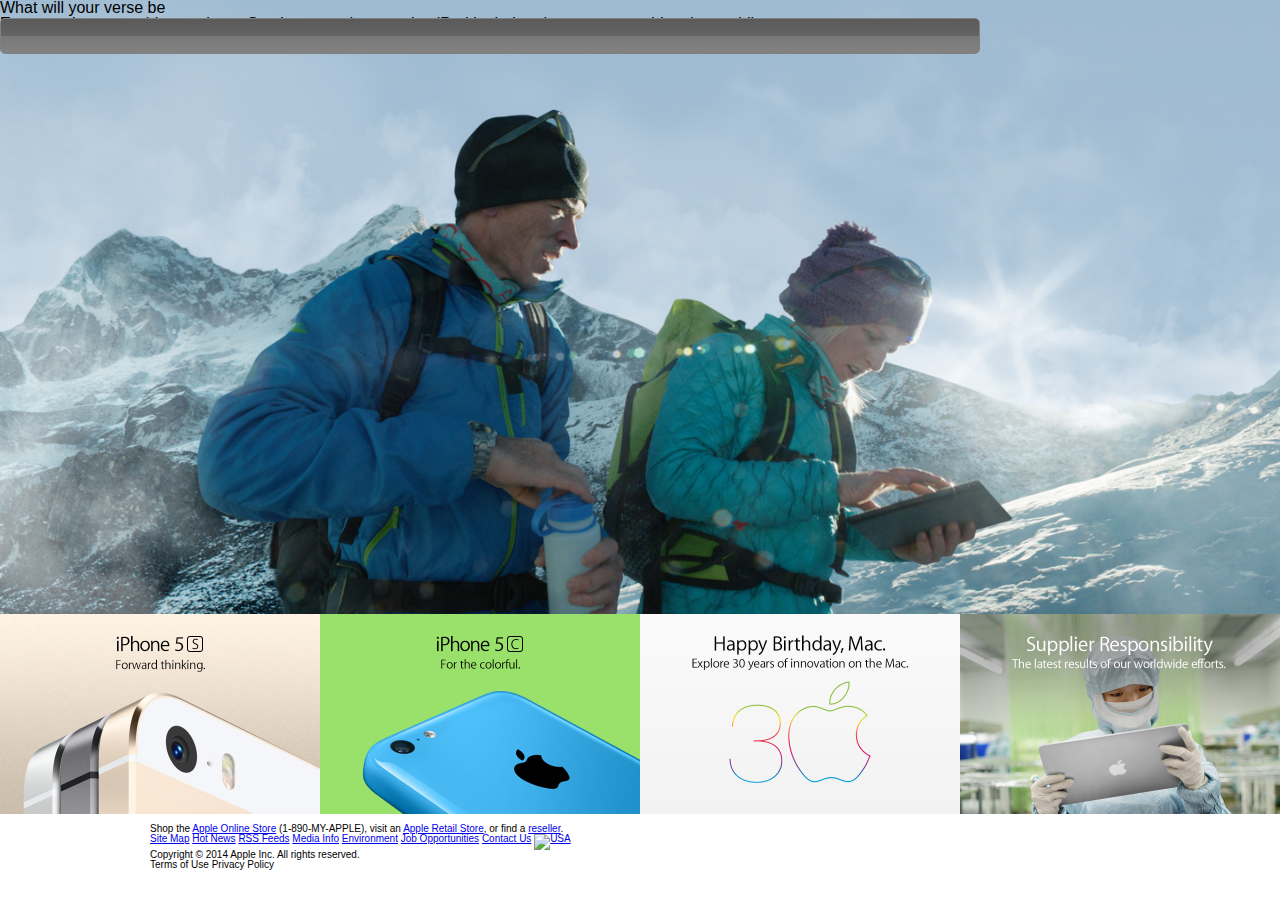
==== public-html/index.html @ d4de5bce "overall layout mostly finished" ====
<!DOCTYPE html>
<html>
    <head>
        <title>Apple</title>
        <meta name="viewport" content="width=device-width, initial-scale=1.0">
        <meta charset="utf-8">
        <link rel="stylesheet" type="text/css" href="css/reset.css">
        <link rel="stylesheet" type="text/css" href="css/styles.css">
        <link rel="shortcut icon" type="image/png" href="img/favicon.ico">
    </head>
    <body>
        <nav class="top-nav">
            <ul>
                <li class="nav-button"></li>
                <li class="nav-button"></li>
                <li class="nav-button"></li>
                <li class="nav-button"></li>
                <li class="nav-button"></li>
                <li class="nav-button"></li>
                <li class="nav-button"></li>
                <li class="nav-search"></li>
            </ul>
        </nav>
        <div class="main-picture">
            <h1>What will your verse be</h1>
            <h2>Everyone has something to share. See how people are using iPad in their unique ways to add to the world's story.</h2>
            <a href="#">Watch the "Your Verse" film and explore the stories</a>
        </div>
        <div class="other-stories">
            <a href="#"><img src="img/promo_iphone5s_2x.jpg" height="200px" alt="iphone5s"></a><a href="#"><img src="img/promo_iphone5c_2x.jpg" height="200px" alt="iphone5c"></a><a href="#"><img src="img/promo_30_years_2x.jpg" height="200px" alt="happy-birthday"></a><a href="#"><img src="img/promo_supplier_responsibility_2x.jpg" height="200px" alt="supplier-responsibility"></a>
        </div>
        <footer>
            <div>
                Shop the <a href="#">Apple Online Store</a> (1-890-MY-APPLE), visit an <a href="#">Apple Retail Store</a>, or find a <a href="#">reseller</a>.
            </div>
            <div>
                <ul>
                    <li><a href="#">Site Map</a></li>
                    <li><a href="#">Hot News</a></li>
                    <li><a href="#">RSS Feeds</a></li>
                    <li><a href="#">Media Info</a></li>
                    <li><a href="#">Environment</a></li>
                    <li><a href="#">Job Opportunities</a></li>
                    <li><a href="#">Contact Us</a></li>
                    <li><a href="#"><img src="img/usa.png" alt="USA"></a>
                </ul>
            </div>
            <div>
                Copyright © 2014 Apple Inc. All rights reserved.
                <ul>
                    <li><a href="#"></a>Terms of Use</li>
                    <li><a href="#"></a>Privacy Policy</li>
                </ul>
            </div>
        </footer>
    </body>
</html>
---- public-html/css/styles.css ----
*, *:before, *:after {
    box-sizing: border-box;
}

html {
    font-family: 'Lucida Sans', 'Lucida Sans Regular', 'Lucida Grande', 'Lucida Sans Unicode', Geneva, Verdana, sans-serif;
    font-size: 16px;
    height: 100%;
}

body {
    max-width: 1440px;
    min-width: 1180px;
    width: 100%;
    margin: auto;
    display: flex;
    flex-flow: column;
    height: 100%;
}

.top-nav {
    width: 980px;
    height: 36px;
    border-radius: 5px;
    background-image: linear-gradient(to bottom, rgb(90,90,90) 0%, rgb(100,100,100) 50%, rgb(120,120,120) 50%, rgb(130,130,130) 100%);
    border: 1px solid gray;
    position: absolute;
    margin: auto;
    top: 18px;
}

.top-nav ul {
    margin: 0;
    padding: 0;
    list-style: none;
    height: 100%;
}

.top-nav li {
    display: flex;
    align-items: center;
    justify-content: center;
}

.top-nav .nav-button {
    border-right: 1px solid gray;
}

.main-picture {
    background-image: url("../img/your_verse_hero.jpg");
    background-position: 50% 100%;
    background-repeat: no-repeat;
    background-size: cover;
    min-height: 538px;
    flex: 1 1 538px;
    max-height: 1180px;
}

.other-stories {
    display: flex;
    width: 100%;
    align-content: center;
    justify-content: center;
    flex: 0 0 auto;
}

.other-stories a{
    display: flex;
    overflow: hidden;
    justify-content: center;
}

footer {
    font-size: 10px;
    padding: 10px 0 30px;
    margin: auto;
    width: 980px;
    flex: 0 0 auto;
}

footer div ul {
    list-style: none;
}

footer div li {
    display: inline-block;
}
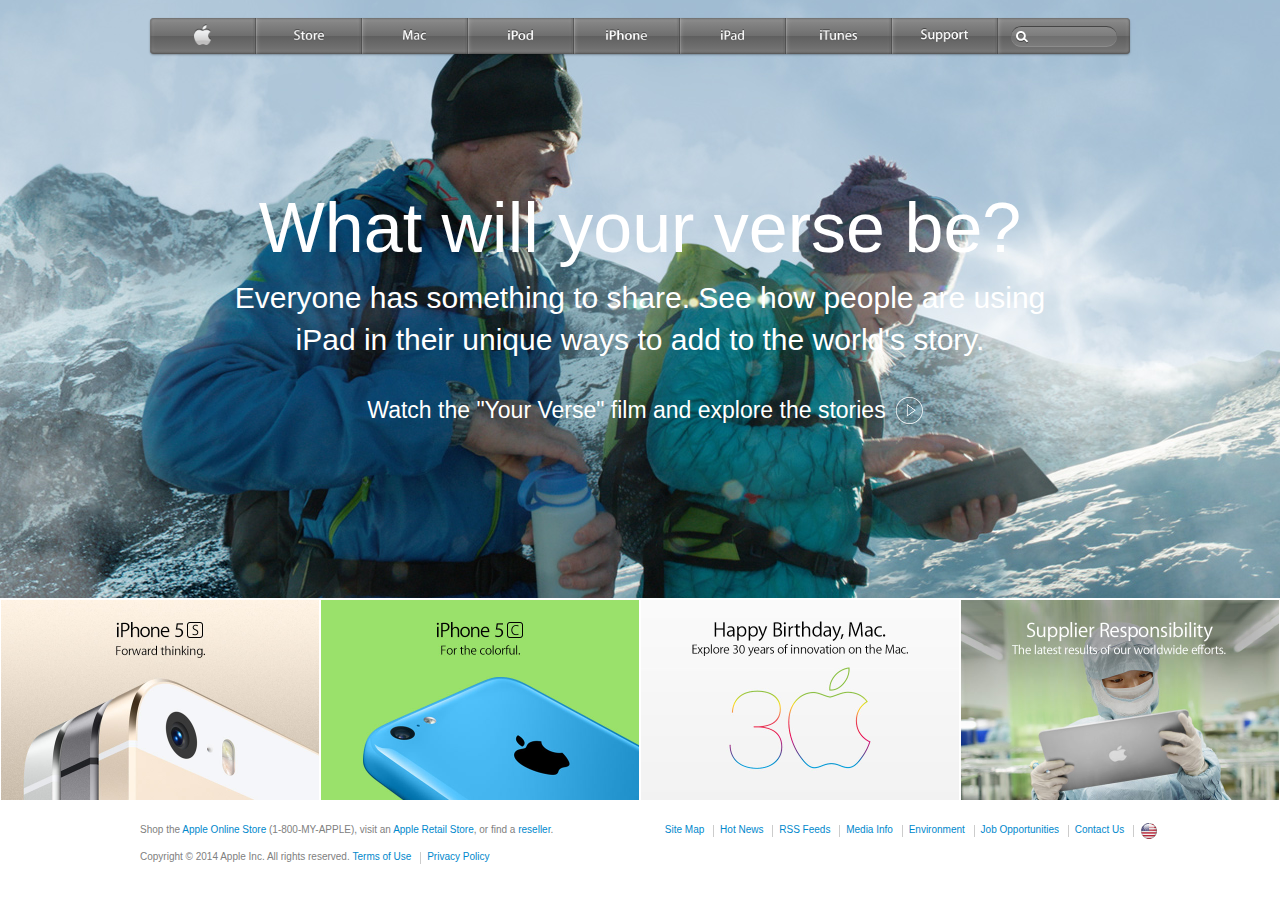
==== commit 8adc7c34: "finished styling and page layout" ====
--- a/public-html/index.html
+++ b/public-html/index.html
@@ -11,47 +11,67 @@
     <body>
         <nav class="top-nav">
             <ul>
-                <li class="nav-button"></li>
-                <li class="nav-button"></li>
-                <li class="nav-button"></li>
-                <li class="nav-button"></li>
-                <li class="nav-button"></li>
-                <li class="nav-button"></li>
-                <li class="nav-button"></li>
-                <li class="nav-search"></li>
+                <li class="nav-button">
+                    <a href="#"><span><img src="img/apple.png" width="16.9px" height="21.6px"></span></a>
+                </li>
+                <li class="nav-button">
+                    <a href="#"><span><img src="img/store.png" height="11.9px" width="30px"></span></a>
+                </li>
+                <li class="nav-button">
+                    <a href="#"><span><img src="img/mac.png" width="23.3px" height="11.7px"></span></a>
+                </li>
+                <li class="nav-button">
+                    <a href="#"><span><img src="img/ipod.png" width="24.5px" height="12.2px"></span></a>
+                </li>
+                <li class="nav-button">
+                    <a href="#"><span><img src="img/iphone.png" width="40.1px" height="12.1px"></span></a>
+                </li>
+                <li class="nav-button">
+                    <a href="#"><span><img src="img/ipad.png" width="23.8px" height="12.1px"></span></a>
+                </li>
+                <li class="nav-button">
+                    <a href="#"><span><img src="img/itunes.png" width="36.5px" height="11.9px"></span></a>
+                </li>
+                <li class="nav-button">
+                    <a href="#"><span><img src="img/support.png" width="47.3px" height="14.4px" style="margin-top:2px;"></span></a>
+                </li>
+                <li class="nav-search"><input type="search" ></li>
             </ul>
         </nav>
         <div class="main-picture">
-            <h1>What will your verse be</h1>
-            <h2>Everyone has something to share. See how people are using iPad in their unique ways to add to the world's story.</h2>
-            <a href="#">Watch the "Your Verse" film and explore the stories</a>
+            <div class="text-container">
+                <h1>What will your verse be?</h1>
+                <h2>Everyone has something to share. See how people are using<br>
+                    iPad in their unique ways to add to the world's story.</h2>
+                <a href="#"><span>Watch the "Your Verse" film and explore the stories</span><img src="img/play-btn.png" alt="play-button" height="27px" width="27px"></a>
+            </div>
         </div>
         <div class="other-stories">
             <a href="#"><img src="img/promo_iphone5s_2x.jpg" height="200px" alt="iphone5s"></a><a href="#"><img src="img/promo_iphone5c_2x.jpg" height="200px" alt="iphone5c"></a><a href="#"><img src="img/promo_30_years_2x.jpg" height="200px" alt="happy-birthday"></a><a href="#"><img src="img/promo_supplier_responsibility_2x.jpg" height="200px" alt="supplier-responsibility"></a>
         </div>
-        <footer>
-            <div>
-                Shop the <a href="#">Apple Online Store</a> (1-890-MY-APPLE), visit an <a href="#">Apple Retail Store</a>, or find a <a href="#">reseller</a>.
-            </div>
-            <div>
-                <ul>
-                    <li><a href="#">Site Map</a></li>
-                    <li><a href="#">Hot News</a></li>
-                    <li><a href="#">RSS Feeds</a></li>
-                    <li><a href="#">Media Info</a></li>
-                    <li><a href="#">Environment</a></li>
-                    <li><a href="#">Job Opportunities</a></li>
-                    <li><a href="#">Contact Us</a></li>
-                    <li><a href="#"><img src="img/usa.png" alt="USA"></a>
-                </ul>
-            </div>
-            <div>
-                Copyright © 2014 Apple Inc. All rights reserved.
-                <ul>
-                    <li><a href="#"></a>Terms of Use</li>
-                    <li><a href="#"></a>Privacy Policy</li>
-                </ul>
-            </div>
-        </footer>
     </body>
+    <footer>
+        <div class="top left">
+            Shop the <a href="#">Apple Online Store</a> (1-800-MY-APPLE), visit an <a href="#">Apple Retail Store</a>, or find a <a href="#">reseller</a>.
+        </div>
+        <div class="top right">
+            <ul>
+                <li><a href="#">Site Map</a></li>
+                <li><a href="#">Hot News</a></li>
+                <li><a href="#">RSS Feeds</a></li>
+                <li><a href="#">Media Info</a></li>
+                <li><a href="#">Environment</a></li>
+                <li><a href="#">Job Opportunities</a></li>
+                <li><a href="#">Contact Us</a></li>
+                <li><a href="#"><img src="img/usa_2x.png" height="16px" width="16px" alt="USA"></a>
+            </ul>
+        </div>
+        <div class="bottom left">
+            Copyright © 2014 Apple Inc. All rights reserved.
+            <ul>
+                <li><a href="#">Terms of Use</a></li>
+                <li><a href="#">Privacy Policy</a></li>
+            </ul>
+        </div>
+    </footer>
 </html>--- a/public-html/css/styles.css
+++ b/public-html/css/styles.css
@@ -5,28 +5,49 @@
 html {
     font-family: 'Lucida Sans', 'Lucida Sans Regular', 'Lucida Grande', 'Lucida Sans Unicode', Geneva, Verdana, sans-serif;
     font-size: 16px;
+    color: white;
     height: 100%;
 }
 
 body {
     max-width: 1440px;
-    min-width: 1180px;
+    min-width: 1024px;
     width: 100%;
     margin: auto;
     display: flex;
     flex-flow: column;
     height: 100%;
-}
-
+    position: relative;
+}
+
+a {
+    color: #08c;
+    text-decoration: none;
+}
+
+::-moz-focus-inner, input:focus {
+    border: 0;
+    outline: none;
+}
+
+a:hover, a:visited, a:active {
+    text-decoration: underline;
+}
+
+/* TOP NAV */
 .top-nav {
+    font-family: -apple-system, BlinkMacSystemFont, 'Segoe UI', Roboto, Oxygen, Ubuntu, Cantarell, 'Open Sans', 'Helvetica Neue', sans-serif;
     width: 980px;
     height: 36px;
-    border-radius: 5px;
-    background-image: linear-gradient(to bottom, rgb(90,90,90) 0%, rgb(100,100,100) 50%, rgb(120,120,120) 50%, rgb(130,130,130) 100%);
-    border: 1px solid gray;
-    position: absolute;
-    margin: auto;
+    border-radius: 4px;
+    background-image: linear-gradient(to bottom, 
+                    rgb(140,140,140) 0%, rgb(110,110,110) 50%,
+                    rgb(95,95,95) 50%, rgb(120,120,120) 100%);
+    position: relative;
+    margin: 0 auto;
     top: 18px;
+    z-index: 100;
+    box-shadow: rgba(0,0,0,.3) 0 1px 2px, rgba(0,0,0,1) 0 -.3px 3px inset;
 }
 
 .top-nav ul {
@@ -34,54 +55,254 @@
     padding: 0;
     list-style: none;
     height: 100%;
+    display: flex;
 }
 
 .top-nav li {
     display: flex;
     align-items: center;
     justify-content: center;
-}
-
-.top-nav .nav-button {
-    border-right: 1px solid gray;
-}
-
+    box-shadow: -3.5px 0 3px -3px rgba(0,0,0,1) inset, 
+                0 0 5px .1px rgba(255,255,255,.3) inset;
+}
+
+.top-nav li:last-child {
+    box-shadow: 0 0 5px .1px rgba(255,255,255,.3) inset;
+}
+
+.nav-button {
+    width: 106px;
+}
+
+.nav-button a {
+    display: block;
+    height: 100%;
+    width: 100%;
+    border-right: 2px solid rgba(255,255,255,.1);
+    border-left: 1px solid rgba(255,255,255,.1);
+    display: flex;
+    align-items: center;
+}
+
+.nav-button a span {
+    display: inline-block;
+    color: white;
+    width: 100%;
+    text-align: center;
+}
+
+.nav-button:first-child, .nav-button:first-child a {
+    border-radius: 4px 0 0 4px;
+}
+
+.nav-button a:hover,
+.nav-button a:focus {
+    background: rgba(0,0,0,.4);
+    box-shadow: 0 0 10px 0px rgba(255,255,255, .3) inset;
+    border: none;
+    outline: none;
+}
+
+.nav-button a:hover span {
+    border-right: 2px solid rgba(0,0,0,0);
+    border-left: 1px solid rgba(0,0,0,0);
+}
+
+.nav-button a:active {
+    background: rgba(0,0,0,.4);
+    box-shadow: 0 2px 4px 2px rgba(0,0,0,1) inset;
+    border: none;
+}
+
+.nav-button a:not(:hover):focus span {
+    border-right: 2px solid rgba(0,0,0,0);
+    border-left: 1px solid rgba(0,0,0,0);
+}
+
+.nav-search {
+    border-radius: 0 4px 4px 0;
+    width: 132px;
+}
+
+/* TODO add animations on focus */
+.nav-search input[type="search"] {
+    background: rgba(255,255,255,.1);
+    background-image: url("../img/search.svg");
+    background-position: 4px 4px;
+    background-repeat: no-repeat;
+    background-size: 16px 16px;
+    border: none;
+    border-bottom: 1.5px solid rgb(140,140,140);
+    border-top: 1.5px solid rgba(0,0,0,.5);
+    border-radius: 12px;
+    height: 21px;
+    width: 106px;
+    margin: auto;
+    padding: 0 4px 0 22px;
+}
+
+.nav-search input:focus {
+    outline: none;
+    background: white;
+    background-image: url("../img/focus-search.svg");
+    background-position: 4px 4px;
+    background-repeat: no-repeat;
+    background-size: 16px 16px;
+}
+
+/* MAIN IMAGE */
 .main-picture {
     background-image: url("../img/your_verse_hero.jpg");
     background-position: 50% 100%;
     background-repeat: no-repeat;
-    background-size: cover;
+    background-size: 1440px 1315px;
     min-height: 538px;
     flex: 1 1 538px;
     max-height: 1180px;
-}
-
+    position: relative;
+    top: -36px;
+}
+
+.main-picture .text-container {
+    position: relative;
+    top: 50%;
+    font-family: -apple-system, BlinkMacSystemFont, 'Segoe UI', Roboto, Oxygen, Ubuntu, Cantarell, 'Open Sans', 'Helvetica Neue', sans-serif;
+    font-weight: 100;
+    line-height: 1.4;
+    text-align: center;
+    padding: 50px 0;
+}
+
+@media screen and (min-height: 1250px) {
+    .main-picture {
+        background-position: 50% 90%;
+    }
+    .main-picture .text-container {
+        margin-top: -400px;
+    }
+}
+
+@media screen and (max-height: 1249px) {
+    .main-picture {
+        background-position: 50% 100%;
+    }
+    .main-picture .text-container {
+        margin-top: -170px;
+    }
+}
+
+.main-picture .text-container h1{
+    font-size: 70px
+}
+
+.main-picture .text-container h2 {
+    font-size: 30px;
+}
+
+.main-picture .text-container a {
+    font-size: 23px;
+    display: inline-block;
+    padding-top: 30px;
+    color: white;
+    position: relative;
+}
+
+.main-picture .text-container a span {
+    display: inline-block;
+    line-height: .9;
+}
+
+.main-picture .text-container a img {
+    display: inline-block;
+    position: relative;
+    top: 6px;
+    left: 10px;
+}
+
+.main-picture .text-container a:hover, 
+.main-picture .text-container a:active,
+.main-picture .text-container a:focus {
+    text-decoration: none;
+}
+.main-picture .text-container a:hover span, 
+.main-picture .text-container a:active span,
+.main-picture .text-container a:focus span {
+    border-bottom: 1px solid rgba(255,255,255,.5);
+}
+
+/* PROMO STORIES */
 .other-stories {
     display: flex;
     width: 100%;
     align-content: center;
     justify-content: center;
     flex: 0 0 auto;
-}
-
-.other-stories a{
+    border-top: 2px solid white;
+    position: relative;
+    top: -36px;
+}
+
+.other-stories a {
     display: flex;
     overflow: hidden;
     justify-content: center;
-}
-
+    border-left: 1px solid white;
+    border-right: 1px solid white;
+}
+
+/* FOOTER INFO */
 footer {
     font-size: 10px;
-    padding: 10px 0 30px;
-    margin: auto;
-    width: 980px;
+    padding: 10px 0 0 0;
+    margin: 0 auto;
+    width: 1000px;
     flex: 0 0 auto;
+    position: relative;
+    top: -36px;
+    color: gray;
+}
+
+footer div {
+    display: block;
+    float: left;
+    width: 500px;
+    padding: 15px 0 0 0;
 }
 
 footer div ul {
     list-style: none;
+    display: inline-block;
 }
 
 footer div li {
     display: inline-block;
+    border-left: 1px solid #ccc;
+    padding-left: 6px;
+    margin-left: 6px;
+    height: 12px;
+    position: relative;
+}
+
+footer div li a {
+    display: inline-block;
+}
+
+footer div li img {
+    position: absolute;
+    left: 7px;
+    top: -2px;
+}
+
+footer div ul li:first-child {
+    border: none;
+    padding: 0px;
+    margin: 0px;
+}
+
+.left {
+    text-align: left;
+}
+
+.right {
+    text-align: right;
 }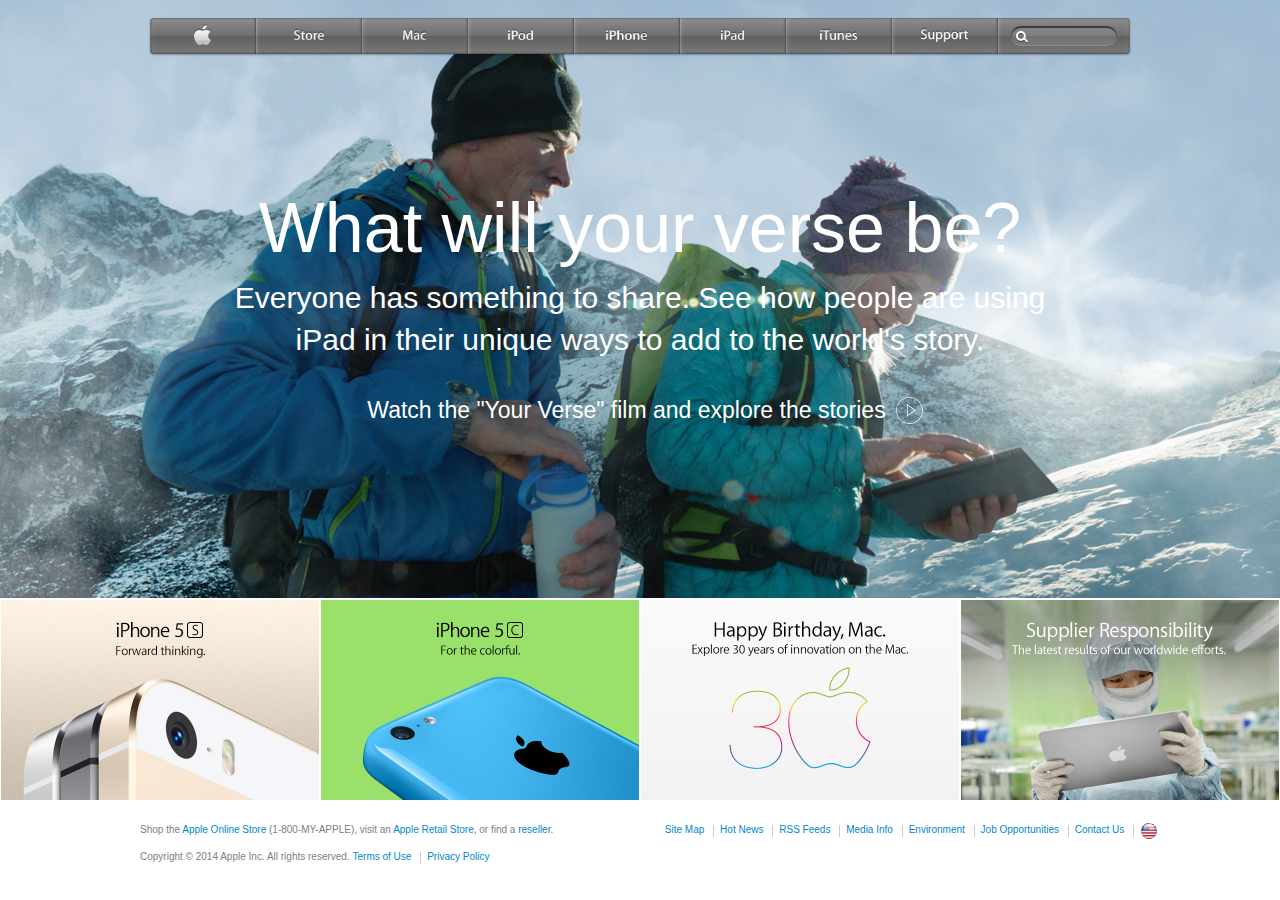
==== commit 74303e21: "Minor bug fixes and added animation" ====
--- a/public-html/index.html
+++ b/public-html/index.html
@@ -1,8 +1,7 @@
 <!DOCTYPE html>
 <html>
     <head>
-        <title>Apple</title>
-        <meta name="viewport" content="width=device-width, initial-scale=1.0">
+        <title>Apple</title>  
         <meta charset="utf-8">
         <link rel="stylesheet" type="text/css" href="css/reset.css">
         <link rel="stylesheet" type="text/css" href="css/styles.css">
@@ -35,7 +34,9 @@
                 <li class="nav-button">
                     <a href="#"><span><img src="img/support.png" width="47.3px" height="14.4px" style="margin-top:2px;"></span></a>
                 </li>
-                <li class="nav-search"><input type="search" ></li>
+                <li class="nav-search">
+                    <span class="searchbar-container"><input type="search"></span>
+                </li>
             </ul>
         </nav>
         <div class="main-picture">
--- a/public-html/css/styles.css
+++ b/public-html/css/styles.css
@@ -25,7 +25,7 @@
     text-decoration: none;
 }
 
-::-moz-focus-inner, input:focus {
+::-moz-focus-inner, :focus {
     border: 0;
     outline: none;
 }
@@ -56,12 +56,11 @@
     list-style: none;
     height: 100%;
     display: flex;
+    flex-flow: row nowrap;
 }
 
 .top-nav li {
-    display: flex;
-    align-items: center;
-    justify-content: center;
+    height: 100%;
     box-shadow: -3.5px 0 3px -3px rgba(0,0,0,1) inset, 
                 0 0 5px .1px rgba(255,255,255,.3) inset;
 }
@@ -71,7 +70,7 @@
 }
 
 .nav-button {
-    width: 106px;
+    flex: 0 1 106px;
 }
 
 .nav-button a {
@@ -86,7 +85,6 @@
 
 .nav-button a span {
     display: inline-block;
-    color: white;
     width: 100%;
     text-align: center;
 }
@@ -98,7 +96,7 @@
 .nav-button a:hover,
 .nav-button a:focus {
     background: rgba(0,0,0,.4);
-    box-shadow: 0 0 10px 0px rgba(255,255,255, .3) inset;
+    box-shadow: 0 0 5px 0px rgba(255,255,255, .3) inset;
     border: none;
     outline: none;
 }
@@ -110,7 +108,7 @@
 
 .nav-button a:active {
     background: rgba(0,0,0,.4);
-    box-shadow: 0 2px 4px 2px rgba(0,0,0,1) inset;
+    box-shadow: 0 2px 4px 1px rgba(0,0,0,1) inset;
     border: none;
 }
 
@@ -119,35 +117,55 @@
     border-left: 1px solid rgba(0,0,0,0);
 }
 
+.nav-search, 
+.searchbar-container {
+    border-radius: 0 4px 4px 0;
+}
+
 .nav-search {
-    border-radius: 0 4px 4px 0;
-    width: 132px;
-}
-
-/* TODO add animations on focus */
+    flex: 1 0;
+}
+
+.nav-search .searchbar-container {
+    display: block;
+    width: 100%;
+    height: 100%;
+    border-left: 1px solid rgba(255,255,255,.1);
+    border-right: 1px solid rgba(255,255,255,.1);
+    display: flex;
+    align-items: center;
+}
+
+/* TODO add js to grow searchbar & container elements with smooth animation */
 .nav-search input[type="search"] {
     background: rgba(255,255,255,.1);
     background-image: url("../img/search.svg");
-    background-position: 4px 4px;
+    background-position: 4px 5px;
     background-repeat: no-repeat;
-    background-size: 16px 16px;
     border: none;
-    border-bottom: 1.5px solid rgb(140,140,140);
-    border-top: 1.5px solid rgba(0,0,0,.5);
+    border-bottom: 1px solid rgb(140,140,140);
+    box-shadow: 0 2px 1px 0px rgba(0,0,0,.6) inset;
     border-radius: 12px;
-    height: 21px;
-    width: 106px;
-    margin: auto;
-    padding: 0 4px 0 22px;
+    height: 20px;
+    width: 100%;
+    margin: 0 12px;
+    padding: 2px 4px 1px 20px;
+    color: white;
+    -webkit-transform: perspective(1px) translateZ(0);
+    transform: perspective(1px) translateZ(0);
+    -webkit-transition-duration: 0.3s;
+    transition-duration: 0.3s;
+    -webkit-transition-property: color, background-color;
+    transition-property: color, background-color;
 }
 
 .nav-search input:focus {
     outline: none;
     background: white;
     background-image: url("../img/focus-search.svg");
-    background-position: 4px 4px;
+    background-position: 4px 5px;
     background-repeat: no-repeat;
-    background-size: 16px 16px;
+    color: black;
 }
 
 /* MAIN IMAGE */
@@ -202,7 +220,7 @@
 .main-picture .text-container a {
     font-size: 23px;
     display: inline-block;
-    padding-top: 30px;
+    margin-top: 30px;
     color: white;
     position: relative;
 }
@@ -217,6 +235,7 @@
     position: relative;
     top: 6px;
     left: 10px;
+    border-radius: 13.5px;
 }
 
 .main-picture .text-container a:hover, 
@@ -224,10 +243,17 @@
 .main-picture .text-container a:focus {
     text-decoration: none;
 }
+
 .main-picture .text-container a:hover span, 
 .main-picture .text-container a:active span,
 .main-picture .text-container a:focus span {
     border-bottom: 1px solid rgba(255,255,255,.5);
+}
+
+.main-picture .text-container a:hover img, 
+.main-picture .text-container a:active img,
+.main-picture .text-container a:focus img {
+    background: rgba(255,255,255,.3);
 }
 
 /* PROMO STORIES */
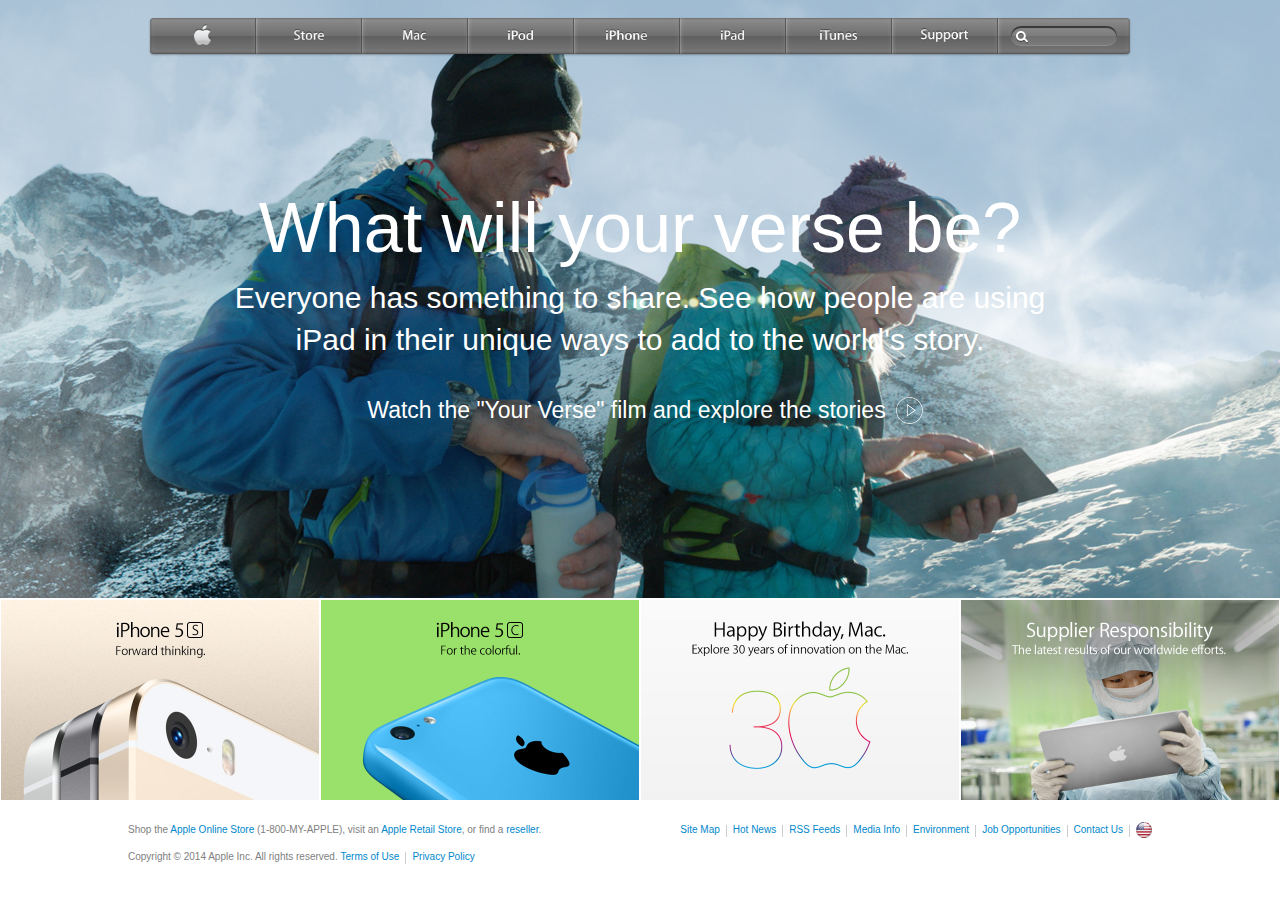
==== commit ee80e24b: "minor fixes in inline-block elements" ====
--- a/public-html/index.html
+++ b/public-html/index.html
@@ -48,31 +48,34 @@
             </div>
         </div>
         <div class="other-stories">
-            <a href="#"><img src="img/promo_iphone5s_2x.jpg" height="200px" alt="iphone5s"></a><a href="#"><img src="img/promo_iphone5c_2x.jpg" height="200px" alt="iphone5c"></a><a href="#"><img src="img/promo_30_years_2x.jpg" height="200px" alt="happy-birthday"></a><a href="#"><img src="img/promo_supplier_responsibility_2x.jpg" height="200px" alt="supplier-responsibility"></a>
+            <a href="#"><img src="img/promo_iphone5s_2x.jpg" height="200px" alt="iphone5s"></a><!--
+            --><a href="#"><img src="img/promo_iphone5c_2x.jpg" height="200px" alt="iphone5c"></a><!--
+            --><a href="#"><img src="img/promo_30_years_2x.jpg" height="200px" alt="happy-birthday"></a><!--
+            --><a href="#"><img src="img/promo_supplier_responsibility_2x.jpg" height="200px" alt="supplier-responsibility"></a>
         </div>
+        <footer>
+            <div class="top left">
+                Shop the <a href="#">Apple Online Store</a> (1-800-MY-APPLE), visit an <a href="#">Apple Retail Store</a>, or find a <a href="#">reseller</a>.
+            </div>
+            <div class="top right">
+                <ul>
+                    <li><a href="#">Site Map</a></li><!--
+                    --><li><a href="#">Hot News</a></li><!--
+                    --><li><a href="#">RSS Feeds</a></li><!--
+                    --><li><a href="#">Media Info</a></li><!--
+                    --><li><a href="#">Environment</a></li><!--
+                    --><li><a href="#">Job Opportunities</a></li><!--
+                    --><li><a href="#">Contact Us</a></li><!--
+                    --><li><a href="#"><img src="img/usa_2x.png" height="16px" width="16px" alt="USA"></a>
+                </ul>
+            </div>
+            <div class="bottom left">
+                Copyright © 2014 Apple Inc. All rights reserved.
+                <ul>
+                    <li><a href="#">Terms of Use</a>
+                    </li><li><a href="#">Privacy Policy</a></li>
+                </ul>
+            </div>
+        </footer>
     </body>
-    <footer>
-        <div class="top left">
-            Shop the <a href="#">Apple Online Store</a> (1-800-MY-APPLE), visit an <a href="#">Apple Retail Store</a>, or find a <a href="#">reseller</a>.
-        </div>
-        <div class="top right">
-            <ul>
-                <li><a href="#">Site Map</a></li>
-                <li><a href="#">Hot News</a></li>
-                <li><a href="#">RSS Feeds</a></li>
-                <li><a href="#">Media Info</a></li>
-                <li><a href="#">Environment</a></li>
-                <li><a href="#">Job Opportunities</a></li>
-                <li><a href="#">Contact Us</a></li>
-                <li><a href="#"><img src="img/usa_2x.png" height="16px" width="16px" alt="USA"></a>
-            </ul>
-        </div>
-        <div class="bottom left">
-            Copyright © 2014 Apple Inc. All rights reserved.
-            <ul>
-                <li><a href="#">Terms of Use</a></li>
-                <li><a href="#">Privacy Policy</a></li>
-            </ul>
-        </div>
-    </footer>
 </html>--- a/public-html/css/styles.css
+++ b/public-html/css/styles.css
@@ -61,7 +61,7 @@
 
 .top-nav li {
     height: 100%;
-    box-shadow: -3.5px 0 3px -3px rgba(0,0,0,1) inset, 
+    box-shadow: -4px 0 2px -3.5px rgba(0,0,0,1) inset, 
                 0 0 5px .1px rgba(255,255,255,.3) inset;
 }
 
@@ -96,7 +96,7 @@
 .nav-button a:hover,
 .nav-button a:focus {
     background: rgba(0,0,0,.4);
-    box-shadow: 0 0 5px 0px rgba(255,255,255, .3) inset;
+    box-shadow: -1px 0 10px -1px rgba(255,255,255, .3) inset;
     border: none;
     outline: none;
 }
@@ -132,6 +132,7 @@
     height: 100%;
     border-left: 1px solid rgba(255,255,255,.1);
     border-right: 1px solid rgba(255,255,255,.1);
+    padding: 0 12px;
     display: flex;
     align-items: center;
 }
@@ -148,9 +149,9 @@
     border-radius: 12px;
     height: 20px;
     width: 100%;
-    margin: 0 12px;
     padding: 2px 4px 1px 20px;
     color: white;
+    font-size: 12px;
     -webkit-transform: perspective(1px) translateZ(0);
     transform: perspective(1px) translateZ(0);
     -webkit-transition-duration: 0.3s;
@@ -281,7 +282,7 @@
     font-size: 10px;
     padding: 10px 0 0 0;
     margin: 0 auto;
-    width: 1000px;
+    width: 1024px;
     flex: 0 0 auto;
     position: relative;
     top: -36px;
@@ -291,7 +292,7 @@
 footer div {
     display: block;
     float: left;
-    width: 500px;
+    width: 50%;
     padding: 15px 0 0 0;
 }
 
@@ -314,9 +315,7 @@
 }
 
 footer div li img {
-    position: absolute;
-    left: 7px;
-    top: -2px;
+    margin: -5px 0;
 }
 
 footer div ul li:first-child {
